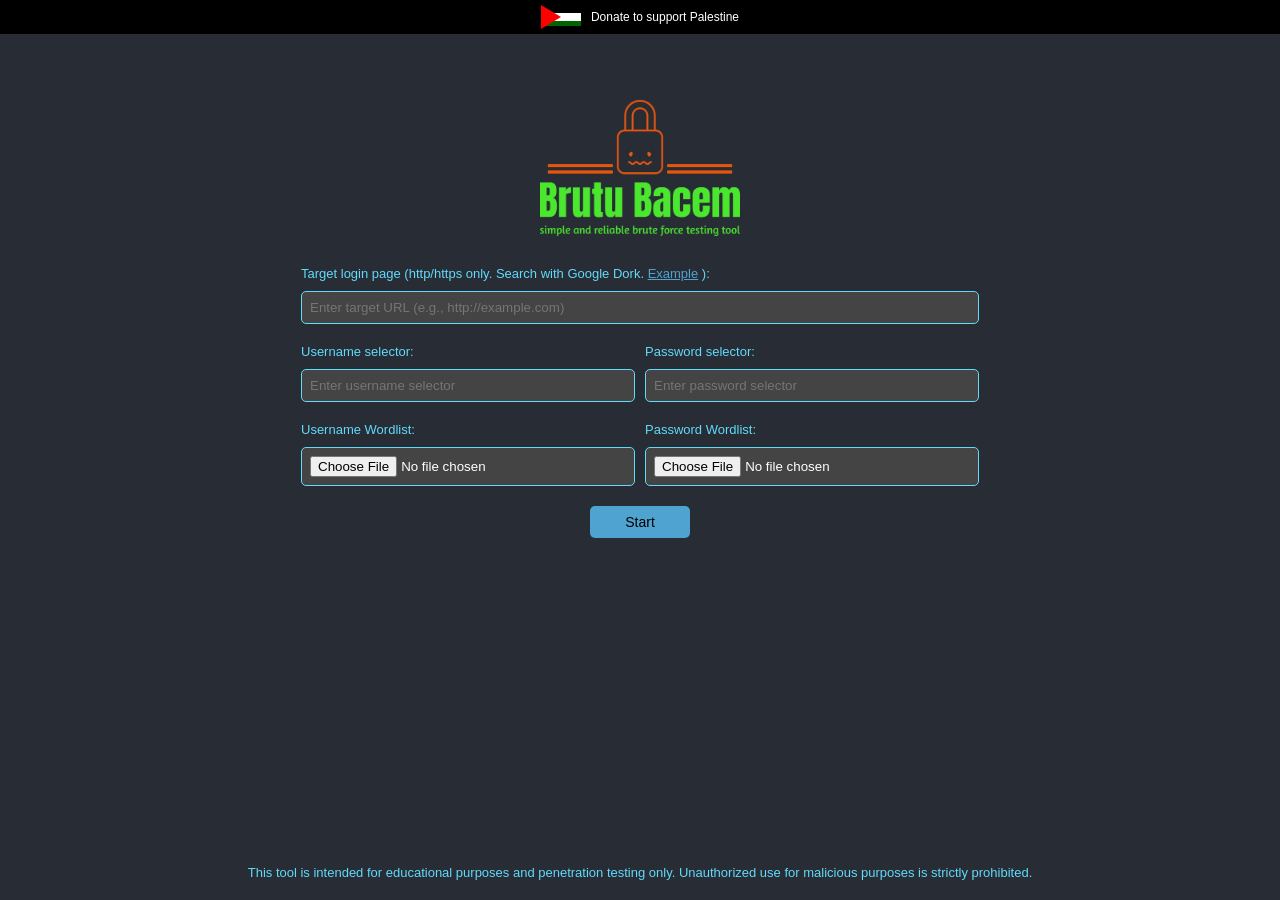
==== index.html @ e0bae172 "index" ====
<!DOCTYPE html>
<html lang="en">
<head>
    <meta charset="UTF-8">
    <meta name="viewport" content="width=device-width, initial-scale=1.0">
    <title>Brutu Bacem</title>
    <link rel="stylesheet" href="style.css">
</head>
<body>
    <!--
    <h2>Brutu Bacem</h2>
    <p>A simple tool for brute-forcing login pages</p>-->
    <a
        class="support-palestine"
        href="https://lazismu.org/bantupalestina/donate?utm_source=desktop-sticky-cta"
        target="_blank"
        rel="nofollow noopener"
        title="Donate to support palestine"
    >
        <div
            class="support-palestine__flag"
            role="img"
            aria-label="Flag of palestine"
        >
            <div class="background">
            <div class="top"></div>
            <div class="middle"></div>
            <div class="triangle"></div>
            </div>
        </div>
        <div class="support-palestine__label">Donate to support Palestine</div>
    </a>
    <header>
        <img src="brutu-bacem-high-resolution-logo-transparent.png" alt="Logo">
    </header>
    
    <div class="flex-container">
        <label for="website">Target login page (http/https only. Search with Google Dork. <a target="_blank" href="https://www.google.com/search?q=inurl%3A+%22admin%22+%22co.il%22">Example</a> ):</label>
        
        <input type="text" id="website" placeholder="Enter target URL (e.g., http://example.com)" />

        <div class="input-group">
            <label for="usersel">Username selector:</label>
            <label for="passsel">Password selector:</label>
        </div>
        
        <div class="input-group">
            <input type="text" id="usersel" placeholder="Enter username selector" />
            <input type="text" id="passsel" placeholder="Enter password selector" />
        </div>

        <div class="input-group">
            <label for="userlist">Username Wordlist:</label>
            <label for="passlist">Password Wordlist:</label>
        </div>
        
        <div class="input-group">
            <input type="file" id="userlist" accept=".txt" />
            <input type="file" id="passlist" accept=".txt" />
        </div>
        <textarea id="output" rows="8" readonly></textarea>
        <div class="flex-container">
            <button id="startBtn" onclick="startBruteForce()">Start</button>
            <button id="stopBtn" onclick="stopBruteForce()" style="display: none;">Stop</button>
        </div>
    </div>

    <footer>
        <p>This tool is intended for educational purposes and penetration testing only. Unauthorized use for malicious purposes is strictly prohibited.</p>
    </footer>

    <script src="script.js"></script>
</body>
</html>
---- style.css ----
body {
            font-family: 'Segoe UI', Tahoma, Geneva, Verdana, sans-serif;
            font-size: small;
            background-color: #282c34;
            color: #abb2bf;
            margin-top: 80px;
            display: flex;
            flex-direction: column;
            align-items: center;
            justify-content: center;
        }

        h2, p {
            color: #61dafb;
            text-align: center;
            margin-bottom: 10px;
        }

        img {
            display: block;
            margin: auto;
            margin-top: 20px;
            max-width: 240px;
            height: auto;
        }

        label {
            width: calc(100% - 22px);
            display: block;
            margin: 0px 0;
            color: #61dafb;
        }

        input[type="text"], input[type="file"] {
            width: calc(100% - 22px);
            padding: 8px;
            margin-bottom: 10px;
            box-sizing: border-box;
            background-color: #444;
            color: #fff;
            border: 1px solid #61dafb;
            border-radius: 5px;
            outline: none;
        }

        button {
            padding: 8px;
            cursor: pointer;
            border: none;
            border-radius: 5px;
            font-size: 14px;
            transition: background-color 0.3s;
            width: 100px;
        }

        button:hover {
            background-color: #4fa3d1;
        }

        #startBtn {
            background-color: #4fa3d1;
            color: #000;
        }

        #stopBtn {
            background-color: red;
            color: #fff;
        }

        textarea {
            /*width: calc(100% - 22px);*/
            width: 100%;
            padding: 8px;
            margin-top: 10px;
            margin-bottom: 10px;
            box-sizing: border-box;
            display: none;
            background-color: #282c34;
            color: #00ff00;
            border: 1px solid #61dafb;
            border-radius: 5px;
            overflow-y: scroll;
            height: 150px;
            outline: none;
        }

        textarea:focus {
            border-color: #61dafb;
        }

        

        footer {
            position: fixed;
            bottom: 0;
            width: 100%;
            text-align: center;
            color: #888;
            background-color: #282c34;
            padding: 10px;
        }

        a {
            color: #4fa3d1;
        }

        .flex-container {
            display: flex;
            flex-direction: column;
            align-items: center;
            gap: 10px;
            min-width: 700px;
        }

        .input-group {
            display: flex;
            gap: 10px;
            width: calc(100% - 22px);
        }

        .file-input-group {
            display: flex;
            flex-direction: column;
            gap: 10px;
            width: calc(100% - 22px);
        }

        header {
            text-align: center;
            margin-bottom: 20px;
            display: flex;
            flex-direction: column;
            align-items: center;
        }

        header img {
            max-width: 200px;
            height: auto;
            margin-bottom: 10px;
        }

        header h1 {
            color: #61dafb;
            margin: 5px 0;
        }

        header p {
            color: #61dafb;
            margin: 5px 0;
        }

        .support-palestine,
        .support-palestine:visited {
            position: absolute;
            left: 0;
            top: 0;
            right: 0;
            background: rgb(0, 0, 0);
            display: flex;
            justify-content: center;
            padding-top: 5px;
            padding-bottom: 5px;
            z-index: 10000;
            text-decoration: none;
            font-family: arial;
        }
        .support-palestine:hover,
        .support-palestine:active {
            background: black;
            display: flex;
            background: rgb(80, 80, 80);
            text-decoration: none;
        }
        .support-palestine__flag {
            margin-right: 10px;
        }

        .support-palestine__label {
            color: white;
            font-size: 12px;
            line-height: 24px;
        }
        .background {
            background: darkgreen;

            height: 21px;
        }
        .top {
            background: black;
            width: 40px;
            height: 8px;
            z-index: 1;
        }
        .middle {
            background: white;
            width: 100%;
            height: 8px;
            z-index: 1;
        }
        .triangle {
            background: auto;
            border-top: 12px solid transparent;
            border-bottom: 12px solid transparent;
            border-left: 20px solid red;
            z-index: 2;
            position: relative;
            top: -16px;
            left: 0;
        }
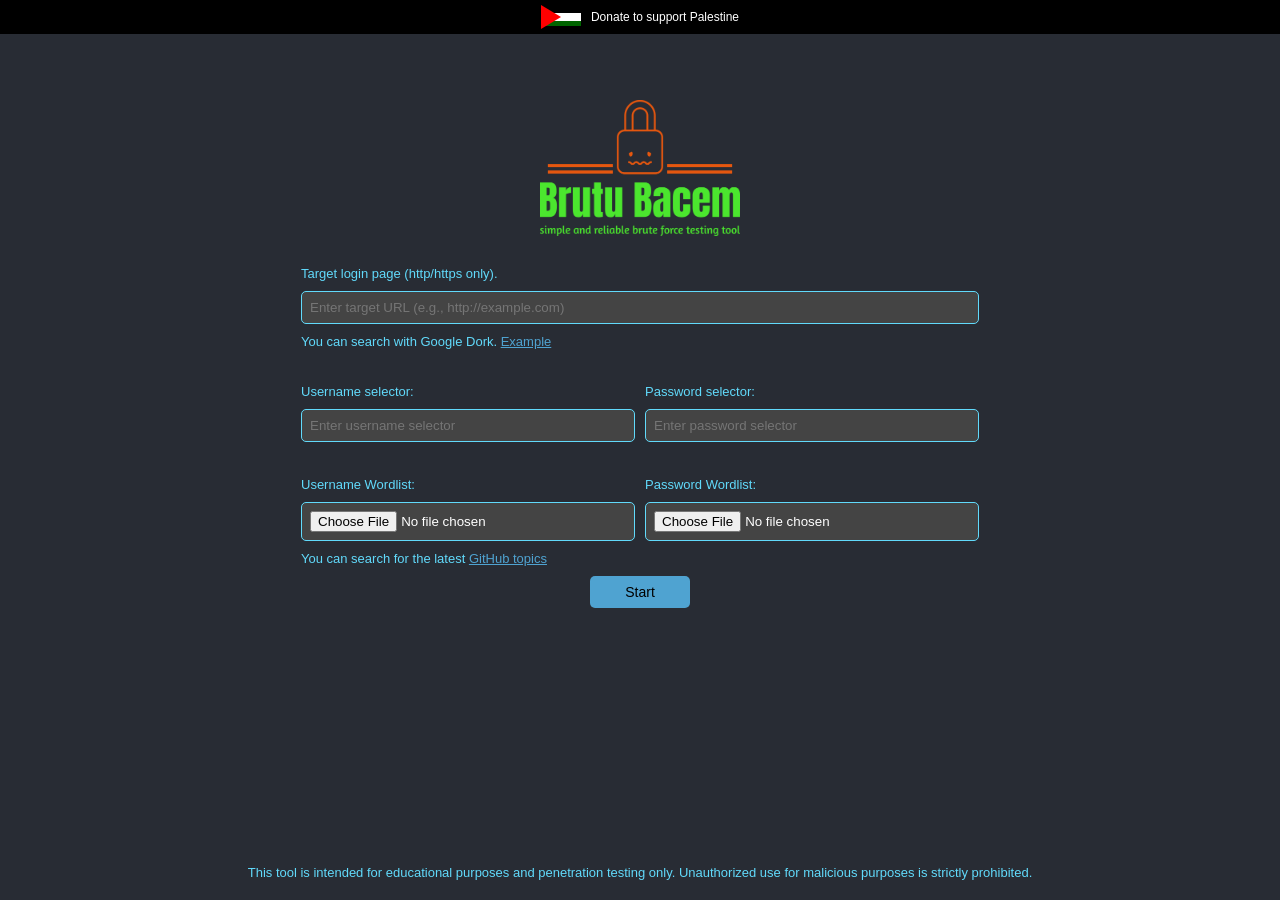
==== commit 12a805da: "sip" ====
--- a/index.html
+++ b/index.html
@@ -35,10 +35,11 @@
     </header>
     
     <div class="flex-container">
-        <label for="website">Target login page (http/https only. Search with Google Dork. <a target="_blank" href="https://www.google.com/search?q=inurl%3A+%22admin%22+%22co.il%22">Example</a> ):</label>
+        <label for="website">Target login page (http/https only).</label>
         
         <input type="text" id="website" placeholder="Enter target URL (e.g., http://example.com)" />
-
+        <label for="website">You can search with Google Dork. <a target="_blank" href="https://www.google.com/search?q=inurl%3A+%22admin%22+%22co.il%22">Example</a></label>
+        <br/>
         <div class="input-group">
             <label for="usersel">Username selector:</label>
             <label for="passsel">Password selector:</label>
@@ -48,6 +49,12 @@
             <input type="text" id="usersel" placeholder="Enter username selector" />
             <input type="text" id="passsel" placeholder="Enter password selector" />
         </div>
+        <br/>
+        <!--
+        <div class="input-group">
+            <label for="userlist">You can search for the latest GitHub topics <a href="https://github.com/topics/password-list?o=desc&s=updated"> Example</a></label>
+        </div>
+    -->
 
         <div class="input-group">
             <label for="userlist">Username Wordlist:</label>
@@ -58,6 +65,8 @@
             <input type="file" id="userlist" accept=".txt" />
             <input type="file" id="passlist" accept=".txt" />
         </div>
+        <label for="userlist">You can search for the latest <a target="_blank" href="https://github.com/topics/password-list?o=desc&s=updated"> GitHub topics</a></label>
+        
         <textarea id="output" rows="8" readonly></textarea>
         <div class="flex-container">
             <button id="startBtn" onclick="startBruteForce()">Start</button>
--- a/style.css
+++ b/style.css
@@ -34,7 +34,7 @@
         input[type="text"], input[type="file"] {
             width: calc(100% - 22px);
             padding: 8px;
-            margin-bottom: 10px;
+            margin-bottom: 0px;
             box-sizing: border-box;
             background-color: #444;
             color: #fff;
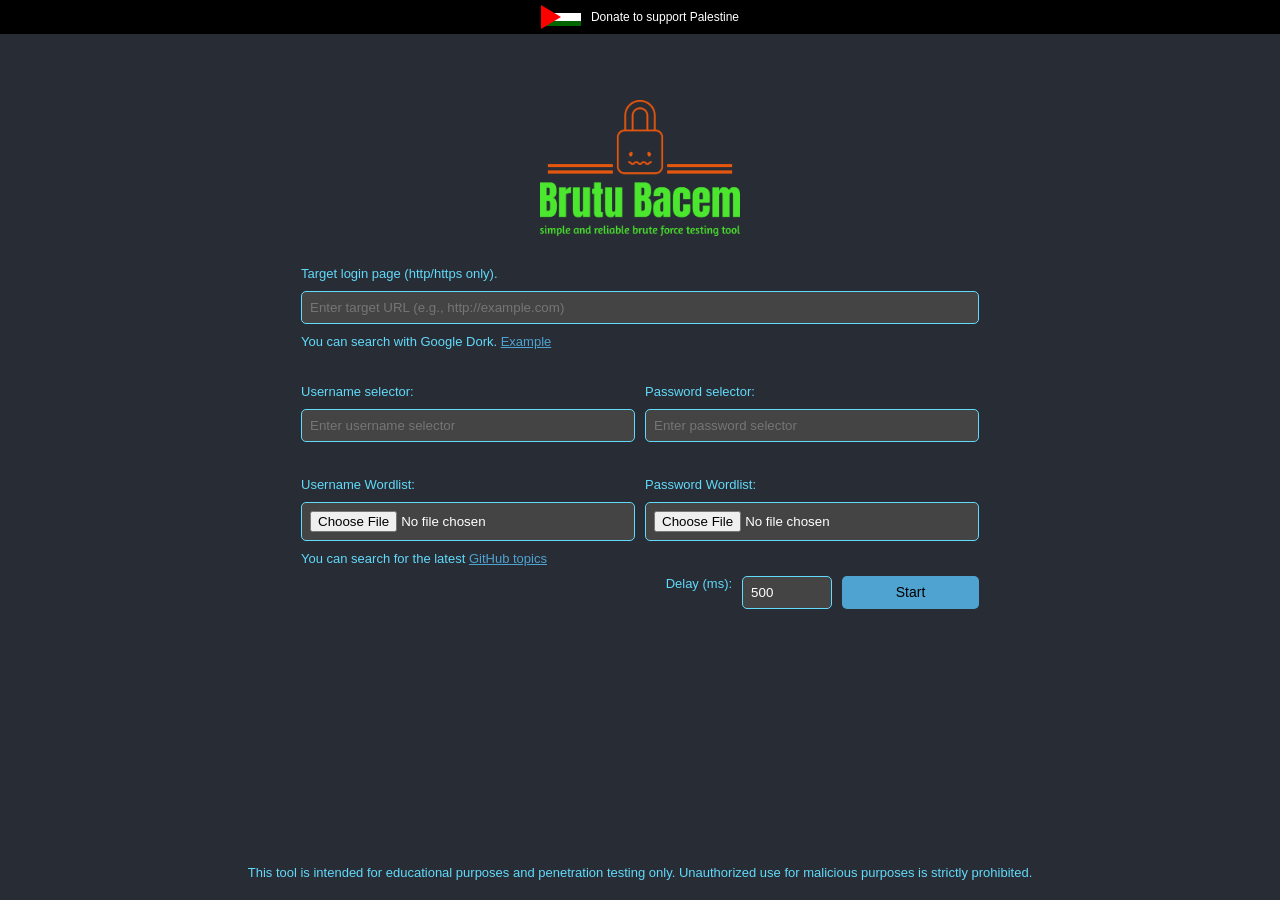
==== commit f45df606: "add delay" ====
--- a/index.html
+++ b/index.html
@@ -68,9 +68,17 @@
         <label for="userlist">You can search for the latest <a target="_blank" href="https://github.com/topics/password-list?o=desc&s=updated"> GitHub topics</a></label>
         
         <textarea id="output" rows="8" readonly></textarea>
-        <div class="flex-container">
+        <!--
+        <div class="input-group" style="text-align: left;">
+            <label for="delay">Delay (ms):</label>
+            <input type="number" id="delay" placeholder="Enter delay in milliseconds" value="500" />
+        </div>-->
+        <div class="input-group" style="text-align: right;">
+            <label for="delay">Delay (ms):</label>
+            <input style="width: 90px;" type="number" id="delay" placeholder="Enter delay in milliseconds" value="500" />
             <button id="startBtn" onclick="startBruteForce()">Start</button>
             <button id="stopBtn" onclick="stopBruteForce()" style="display: none;">Stop</button>
+            
         </div>
     </div>
 
--- a/style.css
+++ b/style.css
@@ -31,7 +31,7 @@
             color: #61dafb;
         }
 
-        input[type="text"], input[type="file"] {
+        input[type="text"], input[type="file"], input[type="number"] {
             width: calc(100% - 22px);
             padding: 8px;
             margin-bottom: 0px;
@@ -50,7 +50,7 @@
             border-radius: 5px;
             font-size: 14px;
             transition: background-color 0.3s;
-            width: 100px;
+            width: 200px;
         }
 
         button:hover {
@@ -206,4 +206,12 @@
             position: relative;
             top: -16px;
             left: 0;
+        }
+
+        #output {
+            color: #00ff00; /* Default color for other text */
+        }
+
+        #output.error {
+            color: red; /* Set color to red for text containing 'Error' */
         }
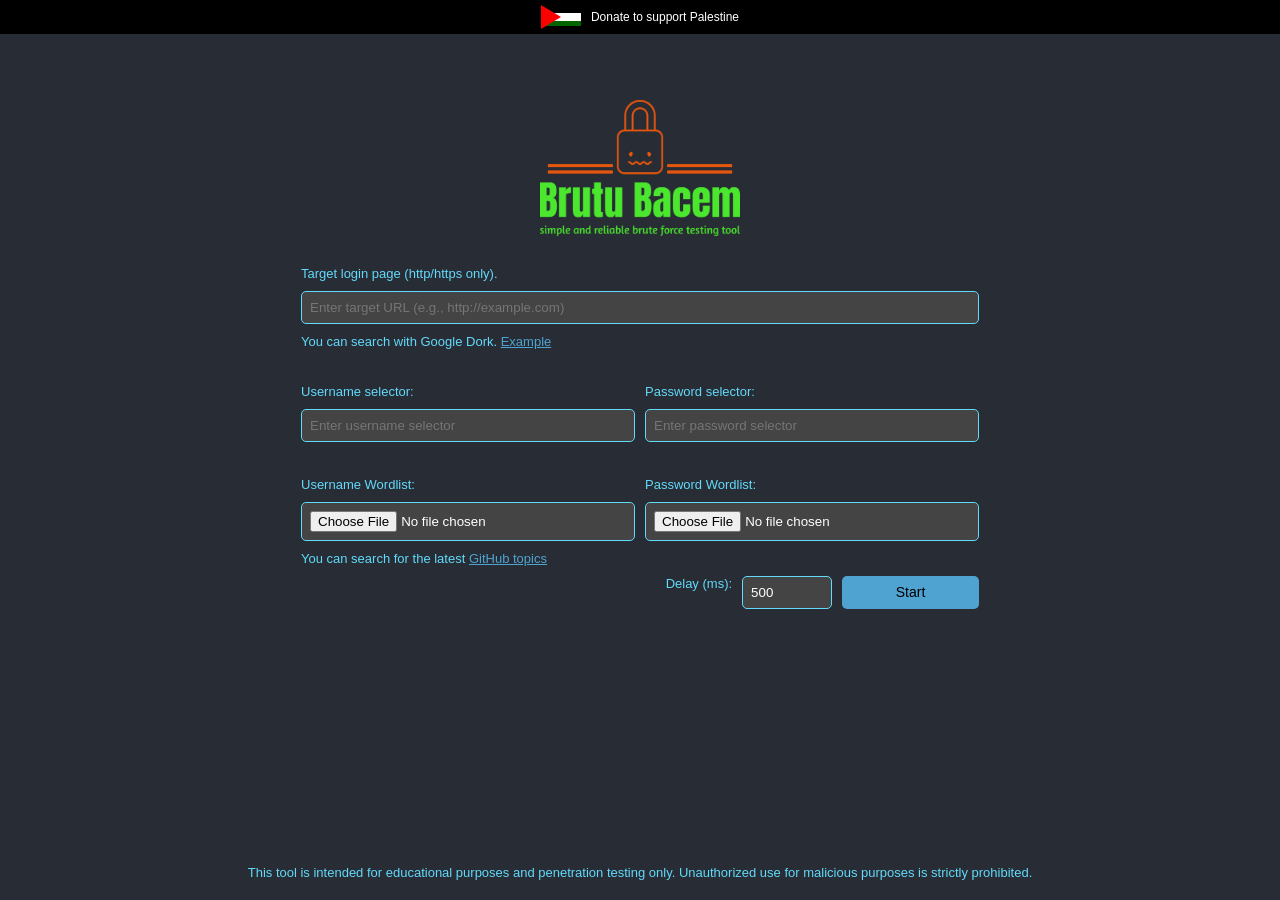
==== commit 9ea610db: "sip" ====
--- a/index.html
+++ b/index.html
@@ -67,7 +67,7 @@
         </div>
         <label for="userlist">You can search for the latest <a target="_blank" href="https://github.com/topics/password-list?o=desc&s=updated"> GitHub topics</a></label>
         
-        <textarea id="output" rows="8" readonly></textarea>
+        <div id="output"></div>
         <!--
         <div class="input-group" style="text-align: left;">
             <label for="delay">Delay (ms):</label>
--- a/style.css
+++ b/style.css
@@ -209,9 +209,37 @@
         }
 
         #output {
-            color: #00ff00; /* Default color for other text */
-        }
-
-        #output.error {
-            color: red; /* Set color to red for text containing 'Error' */
+            /*height: 300px;*/
+            overflow: auto;
+            border: 1px solid #ccc;
+            padding: 10px;
+
+            width: 100%;
+            padding: 8px;
+            margin-top: 10px;
+            margin-bottom: 10px;
+            box-sizing: border-box;
+            display: none;
+            background-color: #282c34;
+            color: #fff;
+            border: 1px solid #61dafb;
+            border-radius: 5px;
+            overflow-y: scroll;
+            height: 150px;
+            outline: none;
+        }
+
+        .error-text {
+            color: red;
+            font-weight: bold; /* Optional: Make the text bold */
+        }
+
+        .success-text {
+            color: #00ff00;
+            font-weight: bold; /* Optional: Make the text bold */
+        }
+
+        .param-text {
+            color: yellow;
+            font-weight: bold; /* Optional: Make the text bold */
         }
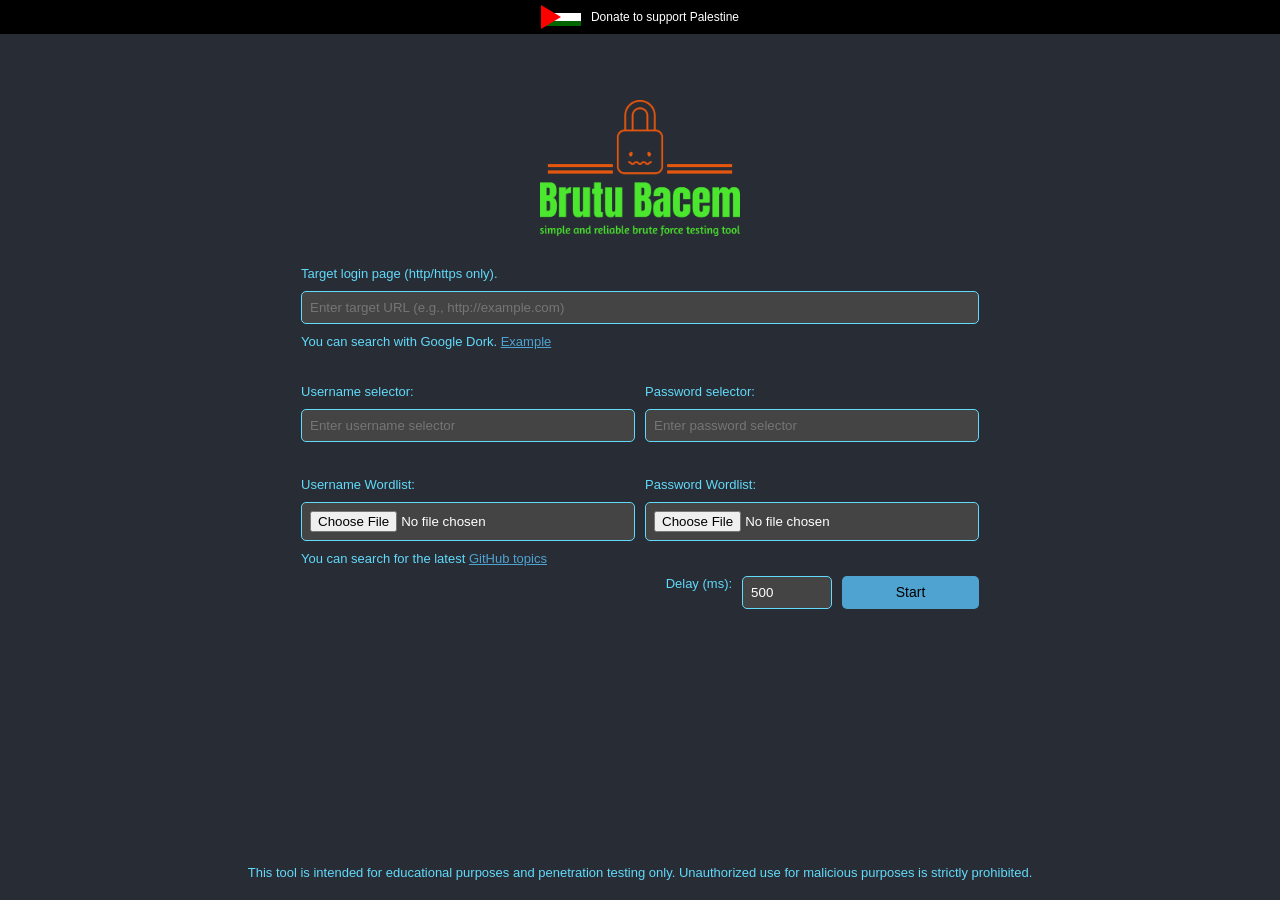
==== commit b3c0bf71: "add ads" ====
--- a/index.html
+++ b/index.html
@@ -81,7 +81,25 @@
             
         </div>
     </div>
-
+    <script type="text/javascript">
+            atOptions = {
+                'key' : '9f779c63b345ec7186553cec1725b165',
+                'format' : 'iframe',
+                'height' : 90,
+                'width' : 728,
+                'params' : {}
+            };
+            document.write('<scr' + 'ipt type="text/javascript" src="//www.topcreativeformat.com/9f779c63b345ec7186553cec1725b165/invoke.js"></scr' + 'ipt>');
+        </script><script type="text/javascript">
+        atOptions = {
+            'key' : '9f779c63b345ec7186553cec1725b165',
+            'format' : 'iframe',
+            'height' : 90,
+            'width' : 728,
+            'params' : {}
+        };
+        document.write('<scr' + 'ipt type="text/javascript" src="//www.topcreativeformat.com/9f779c63b345ec7186553cec1725b165/invoke.js"></scr' + 'ipt>');
+    </script>
     <footer>
         <p>This tool is intended for educational purposes and penetration testing only. Unauthorized use for malicious purposes is strictly prohibited.</p>
     </footer>
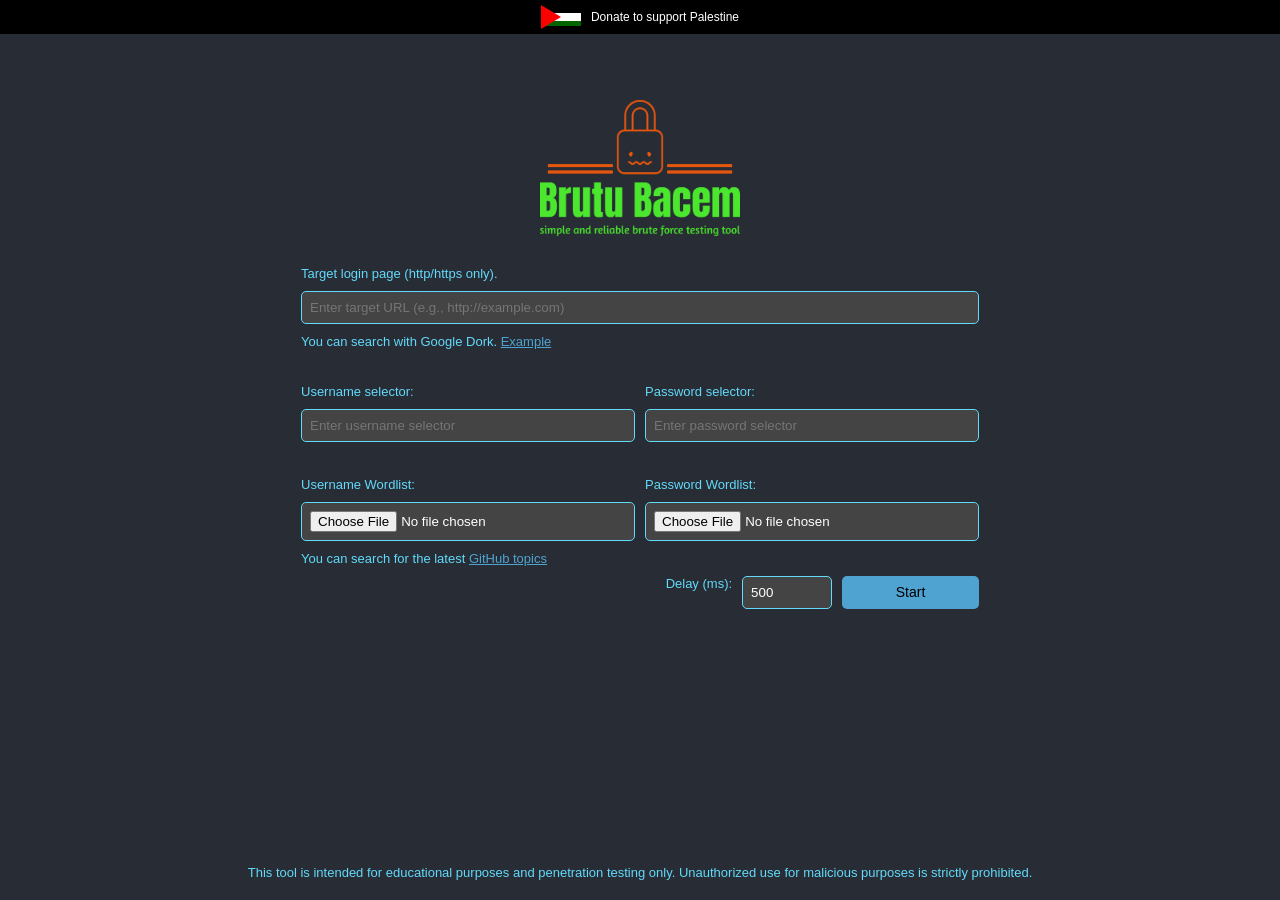
==== commit d7501ede: "move ads to footer" ====
--- a/index.html
+++ b/index.html
@@ -81,7 +81,10 @@
             
         </div>
     </div>
-    <script type="text/javascript">
+        
+    <footer>
+        <p>This tool is intended for educational purposes and penetration testing only. Unauthorized use for malicious purposes is strictly prohibited.</p>
+        <script type="text/javascript">
             atOptions = {
                 'key' : '9f779c63b345ec7186553cec1725b165',
                 'format' : 'iframe',
@@ -90,18 +93,7 @@
                 'params' : {}
             };
             document.write('<scr' + 'ipt type="text/javascript" src="//www.topcreativeformat.com/9f779c63b345ec7186553cec1725b165/invoke.js"></scr' + 'ipt>');
-        </script><script type="text/javascript">
-        atOptions = {
-            'key' : '9f779c63b345ec7186553cec1725b165',
-            'format' : 'iframe',
-            'height' : 90,
-            'width' : 728,
-            'params' : {}
-        };
-        document.write('<scr' + 'ipt type="text/javascript" src="//www.topcreativeformat.com/9f779c63b345ec7186553cec1725b165/invoke.js"></scr' + 'ipt>');
-    </script>
-    <footer>
-        <p>This tool is intended for educational purposes and penetration testing only. Unauthorized use for malicious purposes is strictly prohibited.</p>
+        </script>
     </footer>
 
     <script src="script.js"></script>
